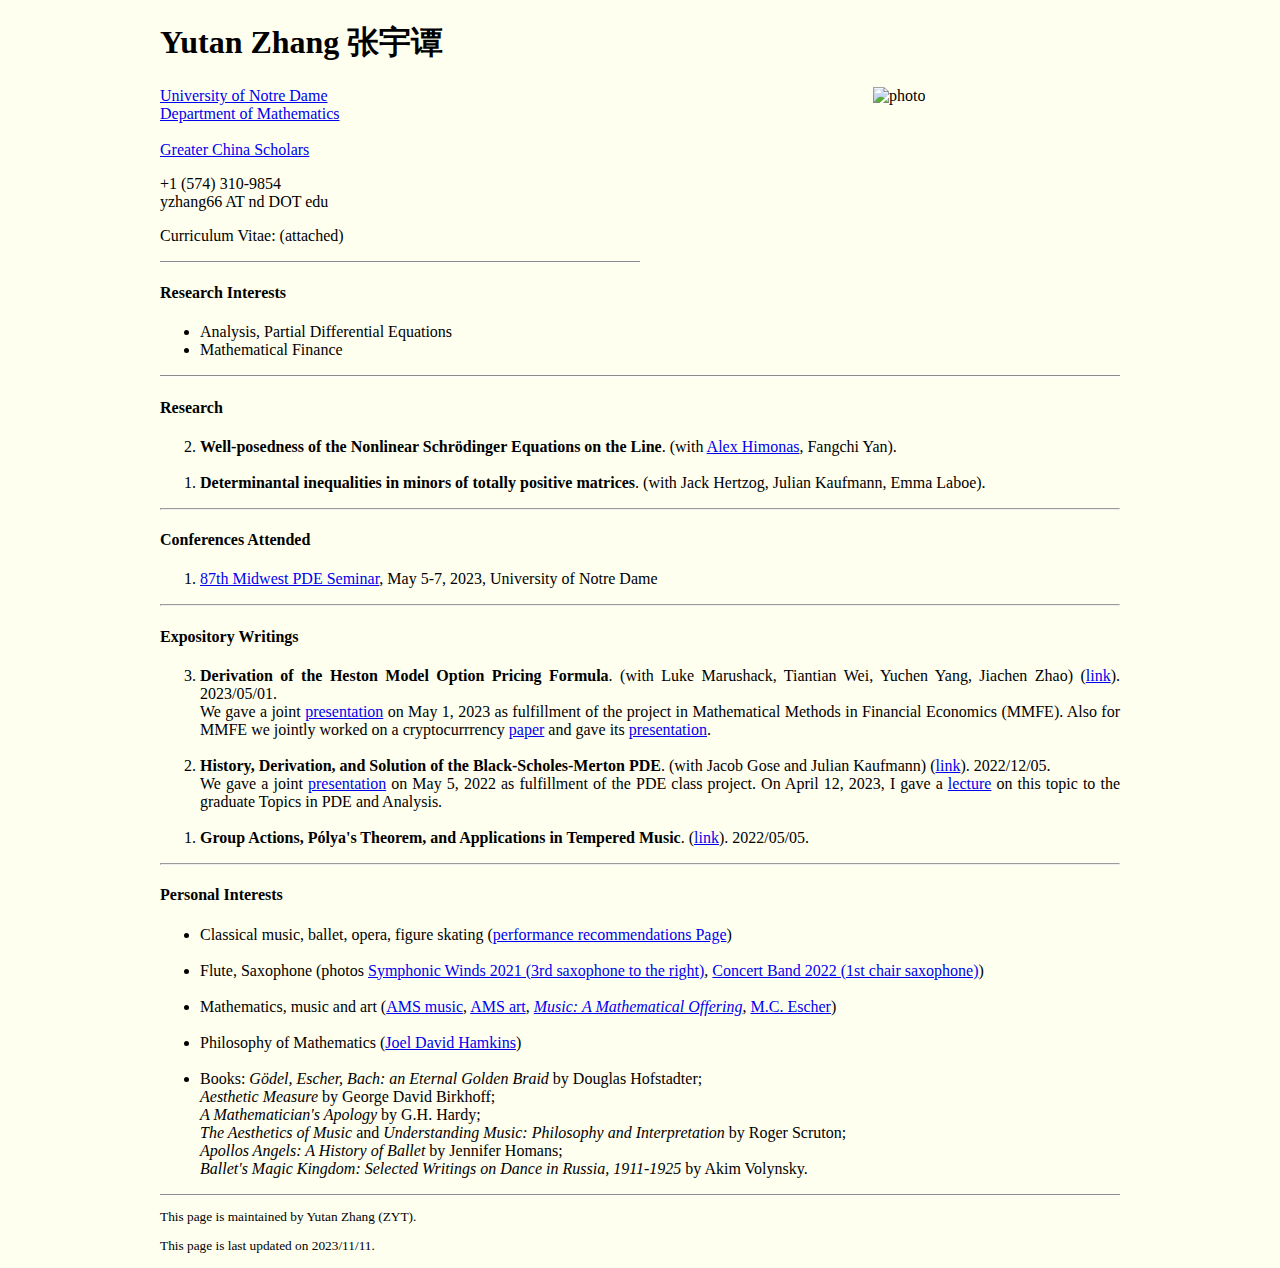
==== index.html @ 04ac81f9 "Add files via upload" ====
<!DOCTYPE html>
<html lang="en" dir="ltr">
    <head profile="http://www.w3.org/2005/10/profile">
        <link rel="icon" type="image/png" href="Y_Royal.png">
        <meta charset="utf-8">
        <meta name="viewport" content="width=device-width, 
        initial-scale=1.0, maximum-scale=3, user-scalable=1">
        <meta name="description" content="Homepage">
        <meta name="author" content="Yutan Zhang">
        <title>Yutan Zhang Homepage</title>
        <link rel="stylesheet" type="text/css" href="style.css">
        <script language="javascript" src="scripts.js"></script>
        <script src="https://polyfill.io/v3/polyfill.min.js?features=es6"></script>
        <script id="MathJax-script"
        async src="https://cdn.jsdelivr.net/npm/mathjax@3/es5/tex-mml-chtml.js"></script>
    </head>
    <body>
        <header class="container">
            <h1>Yutan Zhang 张宇谭</h1>
        </header>
        <div class="container">
            <div id="pic">
                <center>
                    <img src="./mainfiles/YZ_GCS_230429_Graduation-Celebration-006.JPG"
                    alt="photo" width="75%">
                </center>
            </div>
            <div id="main">
                <a href="https://www.nd.edu" target="_blank" rel="noopener noreferrer">
                    University of Notre Dame</a>
                <br>
                <a href="https://math.nd.edu/" target="_blank" rel="noopener noreferrer">
                    Department of Mathematics</a>
                <br>
                <br>
                <a href="https://beijing.nd.edu/programs/greater-china-scholars-program/meet-the-scholars/class-of-2024/#yutan"
                target="_blank" rel="noopener noreferrer">
                    Greater China Scholars</a>
                <p>
                    +1 (574) 310-9854
                    <br>
                    yzhang66 AT nd DOT edu
                    <br>
                </p>
                <p>
                    Curriculum Vitae: (attached)
                    <!-- <a href="./mainfiles/Yutan_Zhang_CV_full.pdf">CV.pdf</a>. -->
                </p>
                <hr class="solid">
                <p>
                    <h4>Research Interests</h4>
                </p>
                <p>
                    <ul>
                        <li>
                            Analysis, Partial Differential Equations
                        </li>
                        <li>
                            Mathematical Finance
                        </li>
                    </ul>
                </p>
            </div>
        </div>
        <hr class="solid">
        <p>
            <h4>Research</h4>
            <ol reversed>
                <li>
                    <b>Well-posedness of the Nonlinear Schrödinger Equations on the Line</b>.
                    (with
                    <a href="https://math.nd.edu/people/faculty/alex-himonas/"
                    target="_blank" rel="noopener noreferrer">Alex Himonas</a>,
                    Fangchi Yan).
                </li>
                <br>
                <li>
                    <b>Determinantal inequalities in minors of totally positive matrices</b>.
                    (with Jack Hertzog, Julian Kaufmann, Emma Laboe).
                </li>
            </ol>
        </p>
        <hr>
        <p>
            <h4>Conferences Attended</h4>
            <ol reversed>
                <li>
                    <a href="https://sites.nd.edu/midwestpde23/" target="_blank"
                    rel="noopener noreferrer">
                        87th Midwest PDE Seminar</a>,
                    May 5-7, 2023, University of Notre Dame
                </li>
            </ol>
        </p>
        <hr>
        <p>
            <h4>Expository Writings</h4>
            <ol reversed>
                <li>
                    <b>Derivation of the Heston Model Option Pricing Formula</b>.
                    (with Luke Marushack, Tiantian Wei, Yuchen Yang, Jiachen Zhao)
                    (<a href="./ND/SP23_MATH_50570___Heston_Model_Project.pdf"
                    target="_blank" rel="noopener noreferrer">link</a>).
                    2023/05/01.
                    <br>
                    We gave a joint
                    <a href="./ND/SP23_MATH_50570___Heston_Model_Presentation.pdf"
                    target="_blank" rel="noopener noreferrer">presentation</a>
                    on May 1, 2023 as fulfillment of the project in Mathematical
                    Methods in Financial Economics (MMFE). Also for MMFE we jointly
                    worked on a cryptocurrrency
                    <a href="./ND/Final version_Crypto Paper.pdf"
                    target="_blank" rel="noopener noreferrer">paper</a>
                    and gave its
                    <a href="./ND/Presentation_Crypto.pptx.pdf"
                    target="_blank" rel="noopener noreferrer">presentation</a>.
                </li>
                <br>
                <li>
                    <b>History, Derivation, and Solution of the Black-Scholes-Merton PDE</b>.
                    (with Jacob Gose and Julian Kaufmann)
                    (<a href="./ND/FA22_MATH_40750___Project.pdf"
                    target="_blank" rel="noopener noreferrer">link</a>).
                    2022/12/05.
                    <br>
                    We gave a joint
                    <a href="./ND/FA22_MATH_40750___Project_Presentation.pdf"
                    target="_blank" rel="noopener noreferrer">presentation</a>
                    on May 5, 2022 as fulfillment of the PDE class project.
                    On April 12, 2023, I gave a
                    <a href="./ND/BSM-PDE-YutanZhang-presentation.pdf"
                    target="_blank" rel="noopener noreferrer">lecture</a>
                    on this topic to the graduate Topics in PDE and Analysis.
                </li>
                <br>
                <li>
                    <b>Group Actions, Pólya's Theorem, and Applications in Tempered Music</b>.
                    (<a href="./ND/SP22_MATH_30710___Final_Project.pdf"
                    target="_blank" rel="noopener noreferrer">link</a>).
                    2022/05/05.
                </li>
            </ol>
        </p>
        <hr>
        <p>
            <h4>Personal Interests</h4>
            <p>
                <ul>
                    <li>
                        Classical music, ballet, opera, figure skating (<a 
                        href="performance-recommendations.html">performance
                        recommendations Page</a>)
                    </li>
                    <br>
                    <li>
                        Flute, Saxophone (photos <a href="./ND/Winds21-22.JPG"
                        target="_blank" rel="noopener noreferrer">Symphonic Winds 2021
                        (3rd saxophone to the right)</a>,
                        <a href="./ND/Band22.JPG" target="_blank"
                        rel="noopener noreferrer">Concert Band 2022
                        (1st chair saxophone)</a>)
                    </li>
                    <br>
                    <li>
                        Mathematics, music and art
                        (<a href="https://www.ams.org/publicoutreach/math-and-music"
                        target="_blank" rel="noopener noreferrer">AMS music</a>,
                        <a href="https://www.ams.org/publicoutreach/math-imagery/math-imagery"
                        target="_blank" rel="noopener noreferrer">AMS art</a>,
                        <a href="https://homepages.abdn.ac.uk/d.j.benson/pages/html/maths-music.html"
                        target="_blank" rel="noopener noreferrer"><i>Music:
                        A Mathematical Offering</i></a>,
                        <a href="https://mcescher.com/" target="_blank"
                        rel="noopener noreferrer">M.C. Escher</a>)
                    </li>
                    <br>
                    <li>
                        Philosophy of Mathematics
                        (<a href="https://jdh.hamkins.org/" target="_blank"
                        rel="noopener noreferrer">Joel David Hamkins</a>)
                    </li>
                    <br>
                    <li>
                        Books:
                        <i>Gödel, Escher, Bach: an Eternal Golden Braid</i>
                        by Douglas Hofstadter;
                        <br>
                        <i>Aesthetic Measure</i> by George David Birkhoff;
                        <br>
                        <i>A Mathematician's Apology</i> by G.H. Hardy;
                        <br>
                        <i>The Aesthetics of Music</i> and
                        <i>Understanding Music: Philosophy and Interpretation</i>
                        by Roger Scruton;
                        <br>
                        <i>Apollos Angels: A History of Ballet</i>
                        by Jennifer Homans;
                        <br>
                        <i>Ballet's Magic Kingdom: Selected Writings on Dance in Russia, 1911-1925</i>
                        by Akim Volynsky.
                    </li>
                </ul>
            </p>
        </p>
        <hr class="solid">
        <small>
            <p>This page is maintained by Yutan Zhang (ZYT).</p>
            <p>This page is last updated on 2023/11/11.</p>
        </small>
    </body>
</html>
---- style.css ----
body {
    background-color: ivory; text-align: justify; max-width:60em; 
    margin:auto;
}

body {
    font-family:"Times New Roman", Times, serif, "Microsoft YaHei", STFangsong;
    font-variant-ligatures:historical-ligatures;
    font-variant-alternates:historical-forms;
    font-feature-settings: "hlig" 1, "dlig" 1;
    font-variant:inherit;
}

html { text-size-adjust:auto; zoom:100%;  }



#main {
    width: 50%;
    margin-right: 2%;
}

#pic {
    width: 46%;
    margin-left: 2%;
    float: right;
    position: relative;
    top: -0em;
}


@media (max-width: 767px)
{
#main {
    width: 100%;
    margin: 0;
}

#pic {
    width: 100%;
    top: 0;
    margin-left: 0%;
    margin-bottom: 5%;
    float: none;
}
}




hr.solid {
  border: 0;
  border-top: 1px solid #8c8c8c;
  border-bottom: 1px solid #fff;
}


.blocklinks {
    font-variant: small-caps;
    text-decoration:none;
    font-size: 11pt;
    color: #0C2340;
    font-weight: normal;
}

a.blocklinks:hover {
    color:#AE9142;
    text-decoration:underline;
}

a:hover {
    color:#0C2340;
}
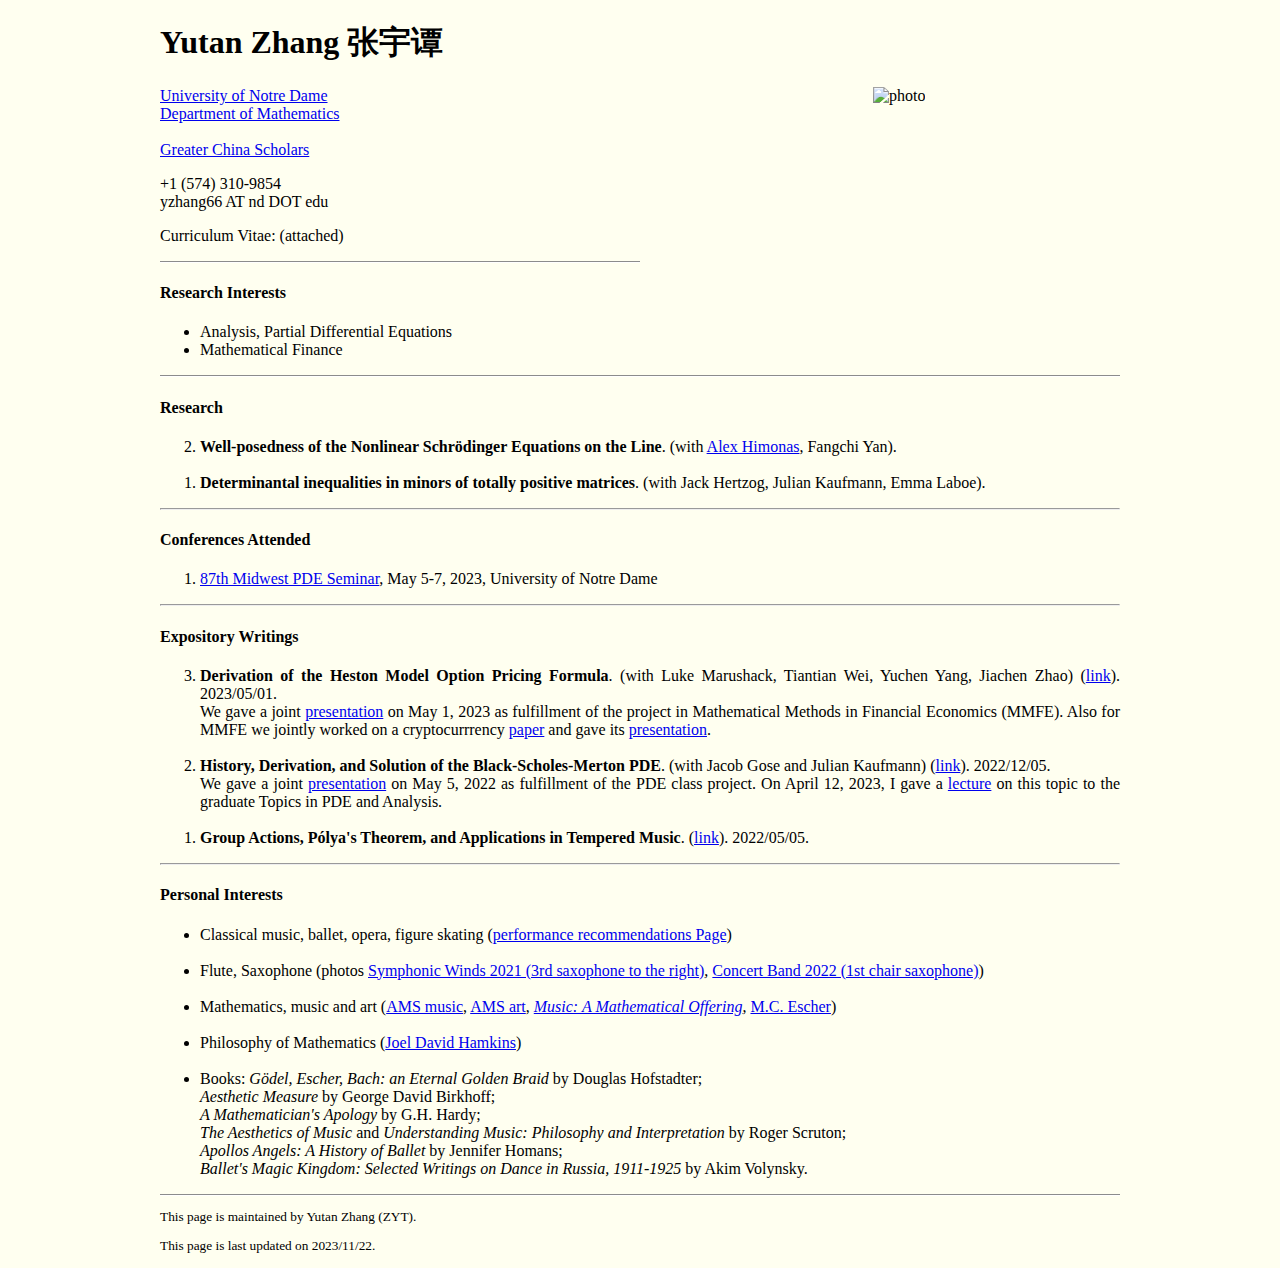
==== commit 17619e81: "Add files via upload" ====
--- a/index.html
+++ b/index.html
@@ -13,6 +13,20 @@
         <script src="https://polyfill.io/v3/polyfill.min.js?features=es6"></script>
         <script id="MathJax-script"
         async src="https://cdn.jsdelivr.net/npm/mathjax@3/es5/tex-mml-chtml.js"></script>
+        <script type="text/javascript">
+            (function(c,l,a,r,i,t,y){
+                c[a]=c[a]||function(){(c[a].q=c[a].q||[]).push(arguments)};
+                t=l.createElement(r);t.async=1;t.src="https://www.clarity.ms/tag/"+i;
+                y=l.getElementsByTagName(r)[0];y.parentNode.insertBefore(t,y);
+            })(window, document, "clarity", "script", "jubpw1b5bf");
+        </script>
+        <script async src="https://www.googletagmanager.com/gtag/js?id=G-C53NVKEVV3"></script>
+        <script>
+            window.dataLayer = window.dataLayer || [];
+            function gtag(){dataLayer.push(arguments);}
+            gtag('js', new Date());
+            gtag('config', 'G-C53NVKEVV3');
+        </script>
     </head>
     <body>
         <header class="container">
@@ -205,7 +219,7 @@
         <hr class="solid">
         <small>
             <p>This page is maintained by Yutan Zhang (ZYT).</p>
-            <p>This page is last updated on 2023/11/11.</p>
+            <p>This page is last updated on 2023/11/22.</p>
         </small>
     </body>
 </html>
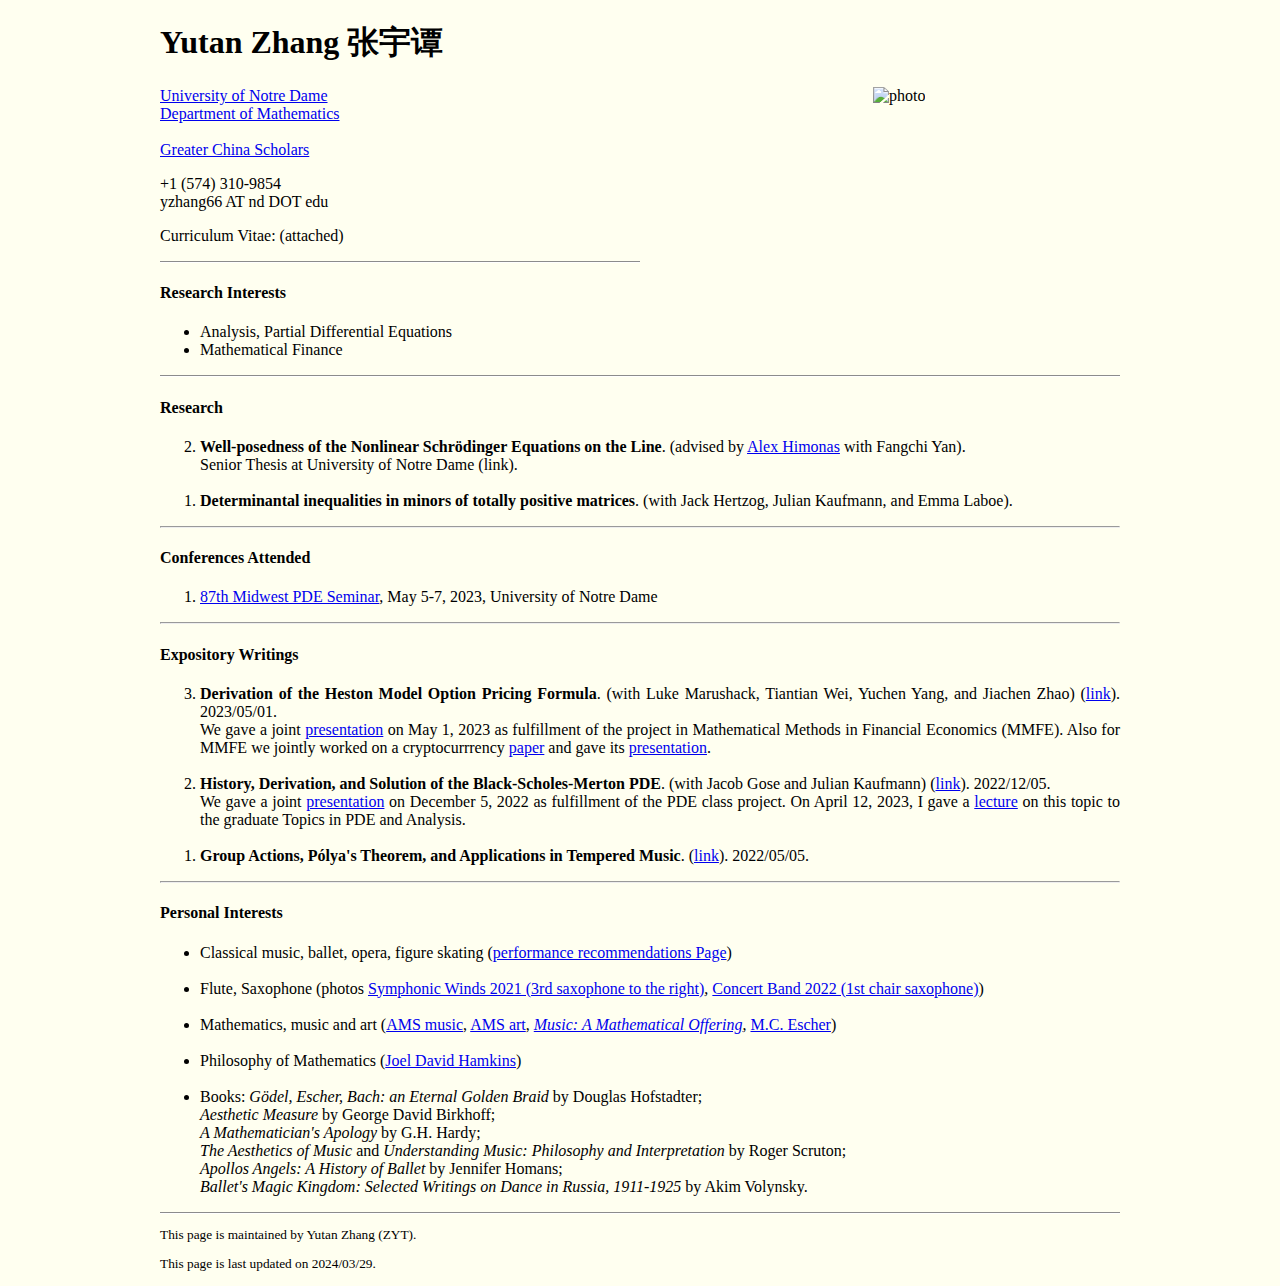
==== commit bb412dc3: "fixed formatting" ====
--- a/index.html
+++ b/index.html
@@ -82,15 +82,17 @@
             <ol reversed>
                 <li>
                     <b>Well-posedness of the Nonlinear Schrödinger Equations on the Line</b>.
-                    (with
+                    (advised by
                     <a href="https://math.nd.edu/people/faculty/alex-himonas/"
-                    target="_blank" rel="noopener noreferrer">Alex Himonas</a>,
-                    Fangchi Yan).
+                    target="_blank" rel="noopener noreferrer">Alex Himonas</a>
+                    with Fangchi Yan).
+                    <br>
+                    Senior Thesis at University of Notre Dame (link).
                 </li>
                 <br>
                 <li>
                     <b>Determinantal inequalities in minors of totally positive matrices</b>.
-                    (with Jack Hertzog, Julian Kaufmann, Emma Laboe).
+                    (with Jack Hertzog, Julian Kaufmann, and Emma Laboe).
                 </li>
             </ol>
         </p>
@@ -112,7 +114,7 @@
             <ol reversed>
                 <li>
                     <b>Derivation of the Heston Model Option Pricing Formula</b>.
-                    (with Luke Marushack, Tiantian Wei, Yuchen Yang, Jiachen Zhao)
+                    (with Luke Marushack, Tiantian Wei, Yuchen Yang, and Jiachen Zhao)
                     (<a href="./ND/SP23_MATH_50570___Heston_Model_Project.pdf"
                     target="_blank" rel="noopener noreferrer">link</a>).
                     2023/05/01.
@@ -140,7 +142,7 @@
                     We gave a joint
                     <a href="./ND/FA22_MATH_40750___Project_Presentation.pdf"
                     target="_blank" rel="noopener noreferrer">presentation</a>
-                    on May 5, 2022 as fulfillment of the PDE class project.
+                    on December 5, 2022 as fulfillment of the PDE class project.
                     On April 12, 2023, I gave a
                     <a href="./ND/BSM-PDE-YutanZhang-presentation.pdf"
                     target="_blank" rel="noopener noreferrer">lecture</a>
@@ -219,7 +221,7 @@
         <hr class="solid">
         <small>
             <p>This page is maintained by Yutan Zhang (ZYT).</p>
-            <p>This page is last updated on 2023/11/22.</p>
+            <p>This page is last updated on 2024/03/29.</p>
         </small>
     </body>
 </html>
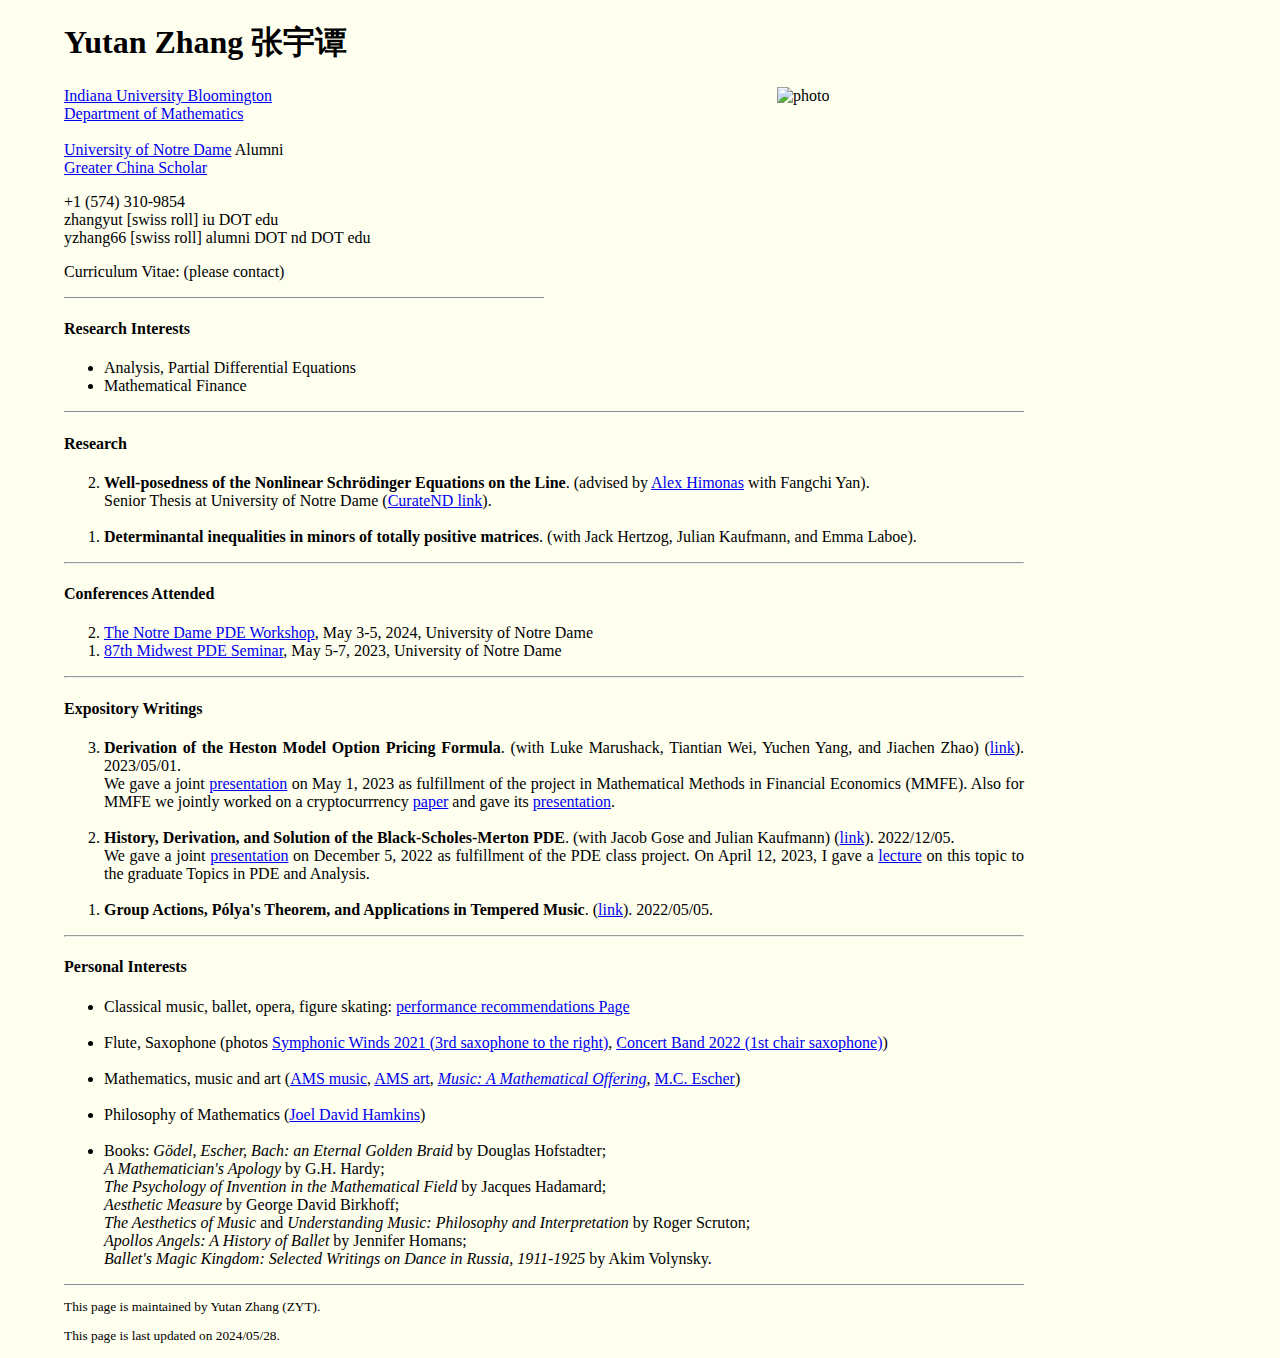
==== commit 97ff1724: "regular updates" ====
--- a/index.html
+++ b/index.html
@@ -40,25 +40,34 @@
                 </center>
             </div>
             <div id="main">
+                <a href="https://bloomington.iu.edu" target="_blank" rel="noopener noreferrer">
+                    Indiana University Bloomington</a>
+                <br>
+                <a href="https://math.indiana.edu" target="_blank" rel="noopener noreferrer">
+                    Department of Mathematics</a>
+                <br>
+                <br>
                 <a href="https://www.nd.edu" target="_blank" rel="noopener noreferrer">
                     University of Notre Dame</a>
-                <br>
+                    Alumni
+                <br>
+                <!--
                 <a href="https://math.nd.edu/" target="_blank" rel="noopener noreferrer">
                     Department of Mathematics</a>
-                <br>
-                <br>
+                -->
                 <a href="https://beijing.nd.edu/programs/greater-china-scholars-program/meet-the-scholars/class-of-2024/#yutan"
                 target="_blank" rel="noopener noreferrer">
-                    Greater China Scholars</a>
+                    Greater China Scholar</a>
                 <p>
                     +1 (574) 310-9854
                     <br>
-                    yzhang66 AT nd DOT edu
-                    <br>
-                </p>
-                <p>
-                    Curriculum Vitae: (attached)
-                    <!-- <a href="./mainfiles/Yutan_Zhang_CV_full.pdf">CV.pdf</a>. -->
+                    zhangyut [swiss roll] iu DOT edu
+                    <br>
+                    yzhang66 [swiss roll] alumni DOT nd DOT edu
+                    <br>
+                </p>
+                <p>
+                    Curriculum Vitae: (please contact)
                 </p>
                 <hr class="solid">
                 <p>
@@ -87,7 +96,9 @@
                     target="_blank" rel="noopener noreferrer">Alex Himonas</a>
                     with Fangchi Yan).
                     <br>
-                    Senior Thesis at University of Notre Dame (link).
+                    Senior Thesis at University of Notre Dame 
+                    (<a href="https://doi.org/10.7274/25761309" target="_blank"
+                    rel="noopener noreferrer">CurateND link</a>).
                 </li>
                 <br>
                 <li>
@@ -100,6 +111,12 @@
         <p>
             <h4>Conferences Attended</h4>
             <ol reversed>
+                <li>
+                    <a href="https://sites.nd.edu/pdeworkshop24/" target="_blank"
+                    rel="noopener noreferrer">
+                        The Notre Dame PDE Workshop</a>,
+                    May 3-5, 2024, University of Notre Dame
+                </li>
                 <li>
                     <a href="https://sites.nd.edu/midwestpde23/" target="_blank"
                     rel="noopener noreferrer">
@@ -163,9 +180,9 @@
             <p>
                 <ul>
                     <li>
-                        Classical music, ballet, opera, figure skating (<a 
+                        Classical music, ballet, opera, figure skating: <a 
                         href="performance-recommendations.html">performance
-                        recommendations Page</a>)
+                        recommendations Page</a>
                     </li>
                     <br>
                     <li>
@@ -201,9 +218,12 @@
                         <i>Gödel, Escher, Bach: an Eternal Golden Braid</i>
                         by Douglas Hofstadter;
                         <br>
+                        <i>A Mathematician's Apology</i> by G.H. Hardy;
+                        <br>
+                        <i>The Psychology of Invention in the Mathematical Field</i>
+                        by Jacques Hadamard;
+                        <br>
                         <i>Aesthetic Measure</i> by George David Birkhoff;
-                        <br>
-                        <i>A Mathematician's Apology</i> by G.H. Hardy;
                         <br>
                         <i>The Aesthetics of Music</i> and
                         <i>Understanding Music: Philosophy and Interpretation</i>
@@ -221,7 +241,7 @@
         <hr class="solid">
         <small>
             <p>This page is maintained by Yutan Zhang (ZYT).</p>
-            <p>This page is last updated on 2024/03/29.</p>
+            <p>This page is last updated on 2024/05/28.</p>
         </small>
     </body>
 </html>
--- a/style.css
+++ b/style.css
@@ -1,6 +1,7 @@
 body {
     background-color: ivory; text-align: justify; max-width:60em; 
     margin:auto;
+    margin-left: 5%; margin-right:5%;
 }
 
 body {
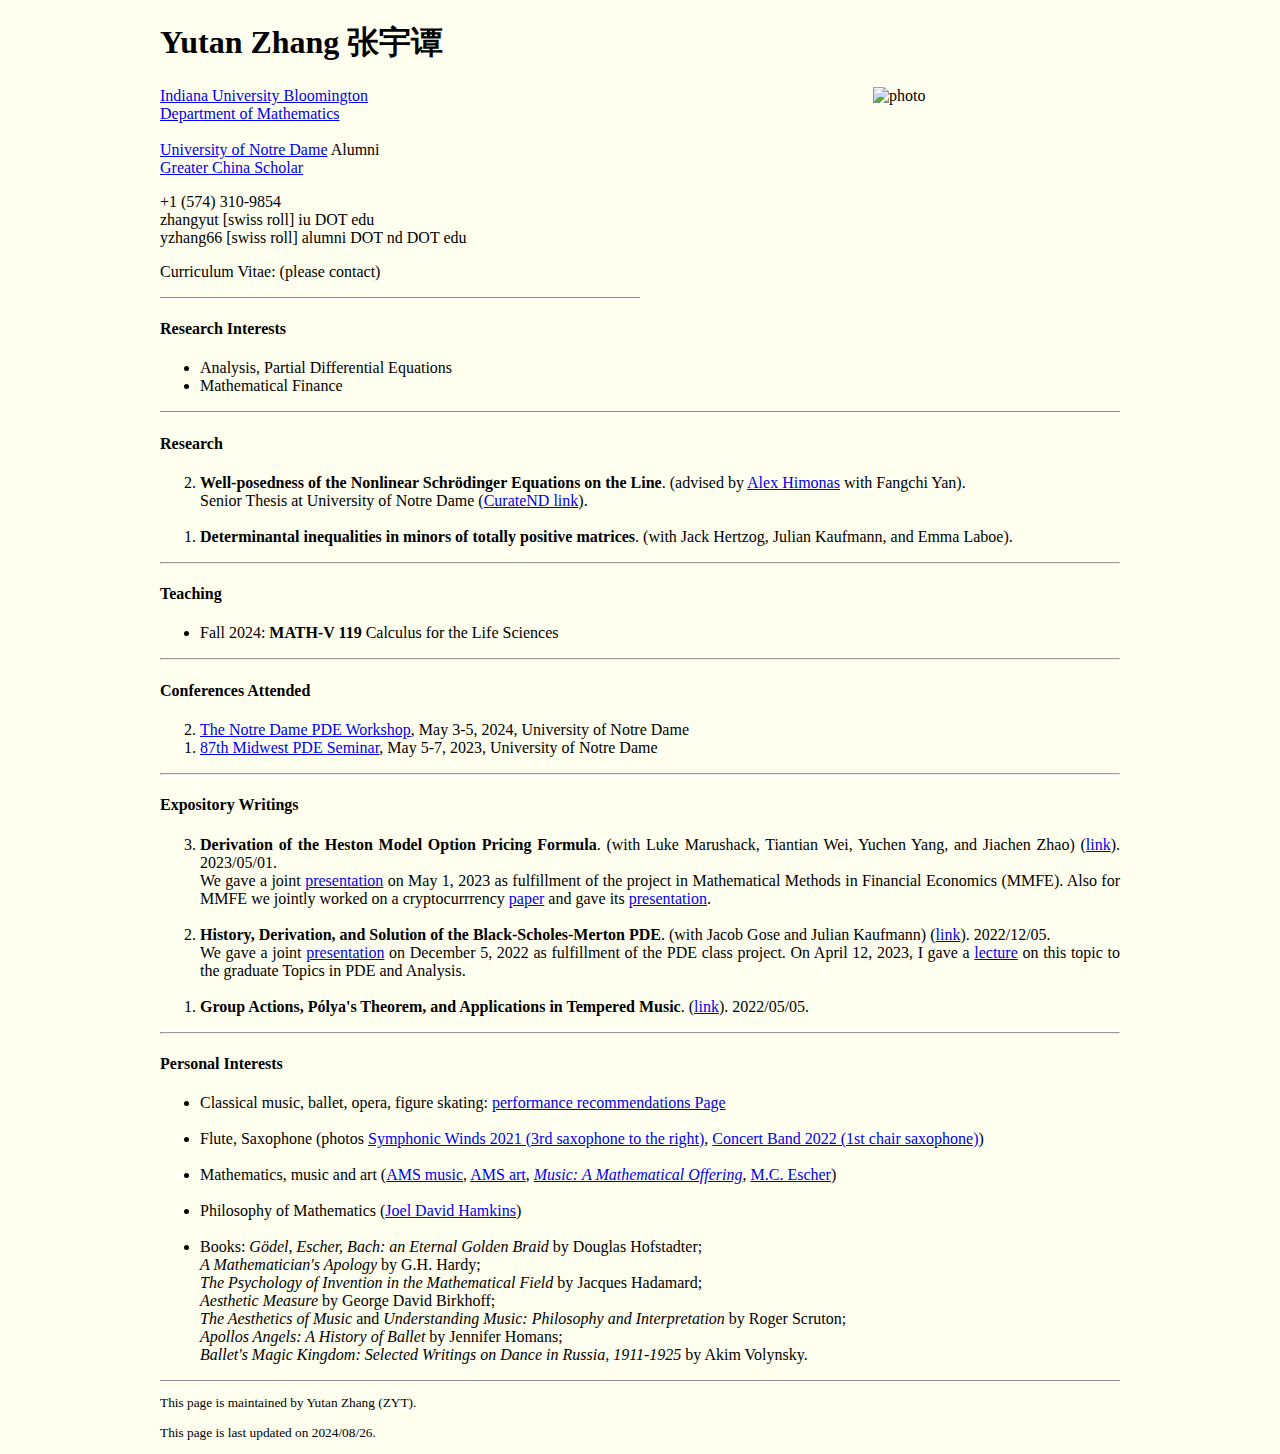
==== commit 25e0995c: "add teaching" ====
--- a/index.html
+++ b/index.html
@@ -109,6 +109,16 @@
         </p>
         <hr>
         <p>
+            <h4>Teaching</h4>
+            <ul>
+                <li>
+                    Fall 2024:
+                    <b>MATH-V 119</b> Calculus for the Life Sciences
+                </li>
+            </ul>
+        </p>
+        <hr>
+        <p>
             <h4>Conferences Attended</h4>
             <ol reversed>
                 <li>
@@ -241,7 +251,7 @@
         <hr class="solid">
         <small>
             <p>This page is maintained by Yutan Zhang (ZYT).</p>
-            <p>This page is last updated on 2024/05/28.</p>
+            <p>This page is last updated on 2024/08/26.</p>
         </small>
     </body>
 </html>
--- a/style.css
+++ b/style.css
@@ -1,7 +1,7 @@
 body {
     background-color: ivory; text-align: justify; max-width:60em; 
     margin:auto;
-    margin-left: 5%; margin-right:5%;
+    padding-left: 20px; padding-right:20px;
 }
 
 body {
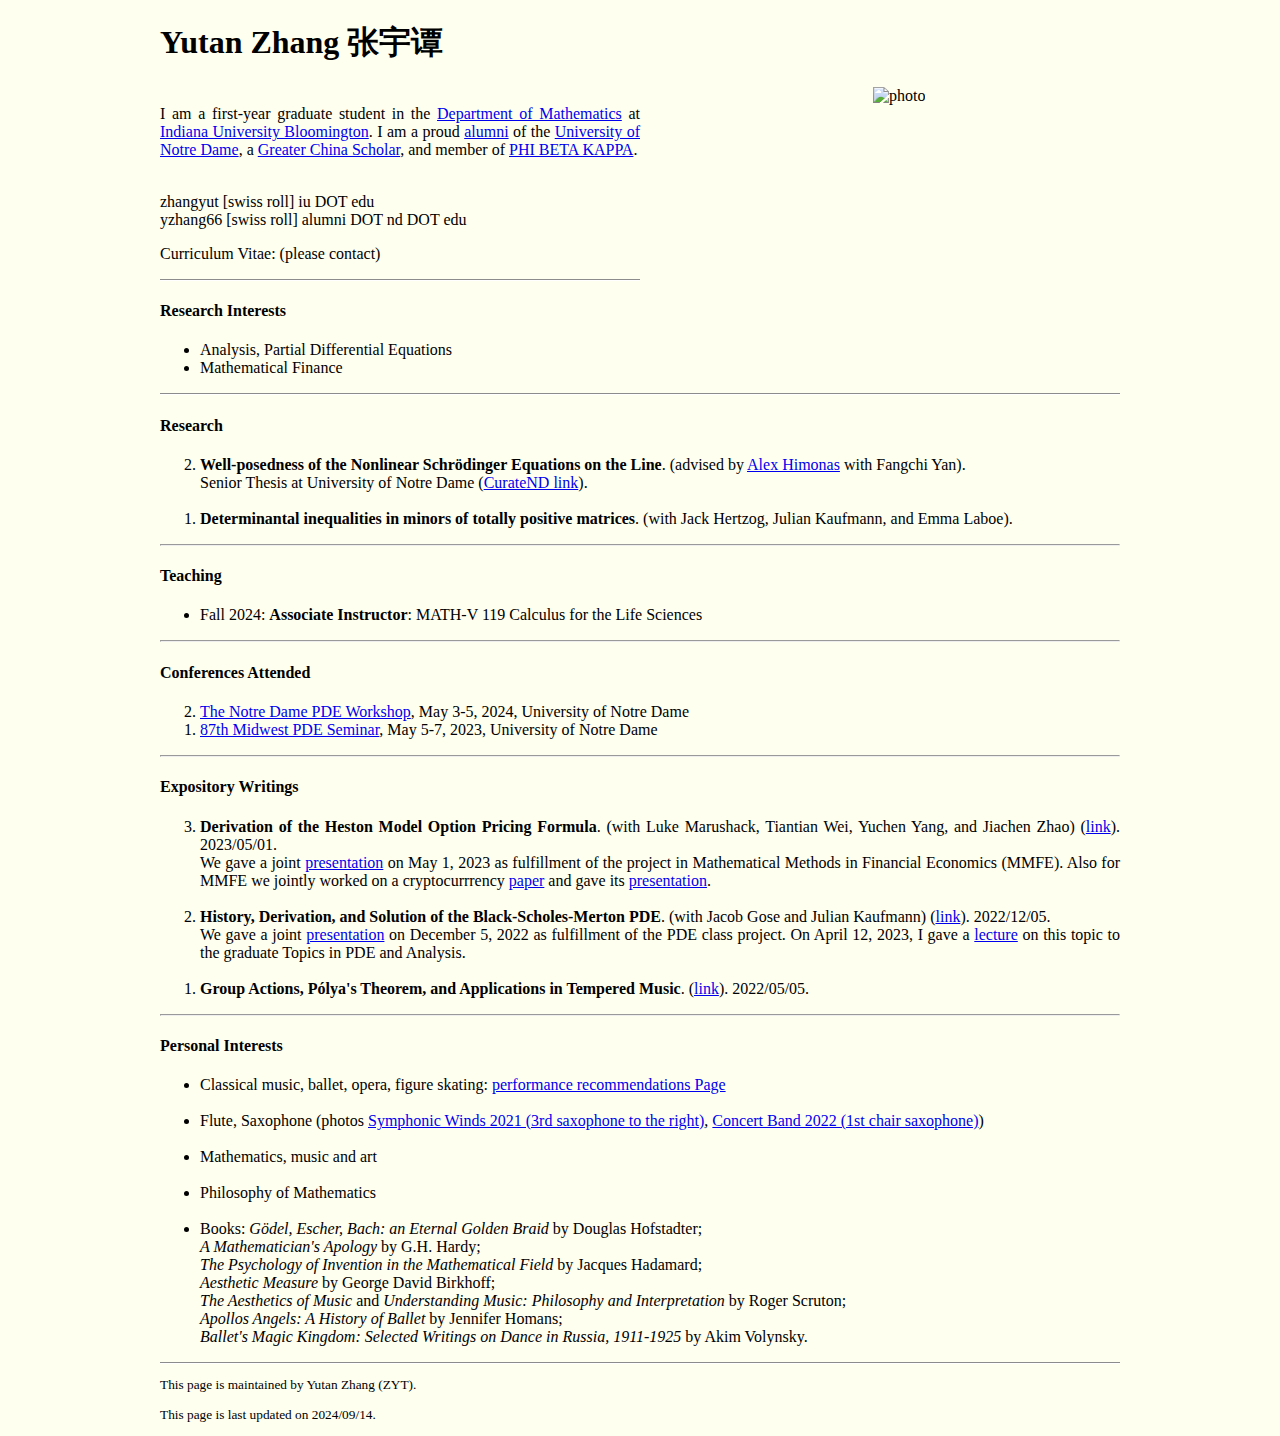
==== commit 5e3272d1: "edited details" ====
--- a/index.html
+++ b/index.html
@@ -40,27 +40,23 @@
                 </center>
             </div>
             <div id="main">
+                <br>
+                I am a first-year graduate student in the <a href="https://math.indiana.edu"
+                target="_blank" rel="noopener noreferrer">Department of Mathematics</a> at
                 <a href="https://bloomington.iu.edu" target="_blank" rel="noopener noreferrer">
-                    Indiana University Bloomington</a>
-                <br>
-                <a href="https://math.indiana.edu" target="_blank" rel="noopener noreferrer">
-                    Department of Mathematics</a>
-                <br>
-                <br>
-                <a href="https://www.nd.edu" target="_blank" rel="noopener noreferrer">
-                    University of Notre Dame</a>
-                    Alumni
-                <br>
-                <!--
-                <a href="https://math.nd.edu/" target="_blank" rel="noopener noreferrer">
-                    Department of Mathematics</a>
-                -->
+                Indiana University Bloomington</a>.
+                I am a proud
+                <a href="https://my.nd.edu/" target="_blank" rel="noopener noreferrer">alumni</a>
+                of the
+                <a href="https://www.nd.edu/" target="_blank" rel="noopener noreferrer">University of Notre Dame</a>,
+                a
                 <a href="https://beijing.nd.edu/programs/greater-china-scholars-program/meet-the-scholars/class-of-2024/#yutan"
-                target="_blank" rel="noopener noreferrer">
-                    Greater China Scholar</a>
-                <p>
-                    +1 (574) 310-9854
-                    <br>
+                target="_blank" rel="noopener noreferrer">Greater China Scholar</a>,
+                and member of
+                <a href="https://www.pbk.org/" target="_blank" rel="noopener noreferrer">PHI BETA KAPPA</a>.
+                <br>
+                <br>
+                <p>
                     zhangyut [swiss roll] iu DOT edu
                     <br>
                     yzhang66 [swiss roll] alumni DOT nd DOT edu
@@ -113,7 +109,8 @@
             <ul>
                 <li>
                     Fall 2024:
-                    <b>MATH-V 119</b> Calculus for the Life Sciences
+                    <b>Associate Instructor</b>:
+                    MATH-V 119 Calculus for the Life Sciences
                 </li>
             </ul>
         </p>
@@ -206,6 +203,7 @@
                     <br>
                     <li>
                         Mathematics, music and art
+                        <!--
                         (<a href="https://www.ams.org/publicoutreach/math-and-music"
                         target="_blank" rel="noopener noreferrer">AMS music</a>,
                         <a href="https://www.ams.org/publicoutreach/math-imagery/math-imagery"
@@ -215,12 +213,15 @@
                         A Mathematical Offering</i></a>,
                         <a href="https://mcescher.com/" target="_blank"
                         rel="noopener noreferrer">M.C. Escher</a>)
+                        -->
                     </li>
                     <br>
                     <li>
                         Philosophy of Mathematics
+                        <!--
                         (<a href="https://jdh.hamkins.org/" target="_blank"
                         rel="noopener noreferrer">Joel David Hamkins</a>)
+                        -->
                     </li>
                     <br>
                     <li>
@@ -251,7 +252,7 @@
         <hr class="solid">
         <small>
             <p>This page is maintained by Yutan Zhang (ZYT).</p>
-            <p>This page is last updated on 2024/08/26.</p>
+            <p>This page is last updated on 2024/09/14.</p>
         </small>
     </body>
 </html>
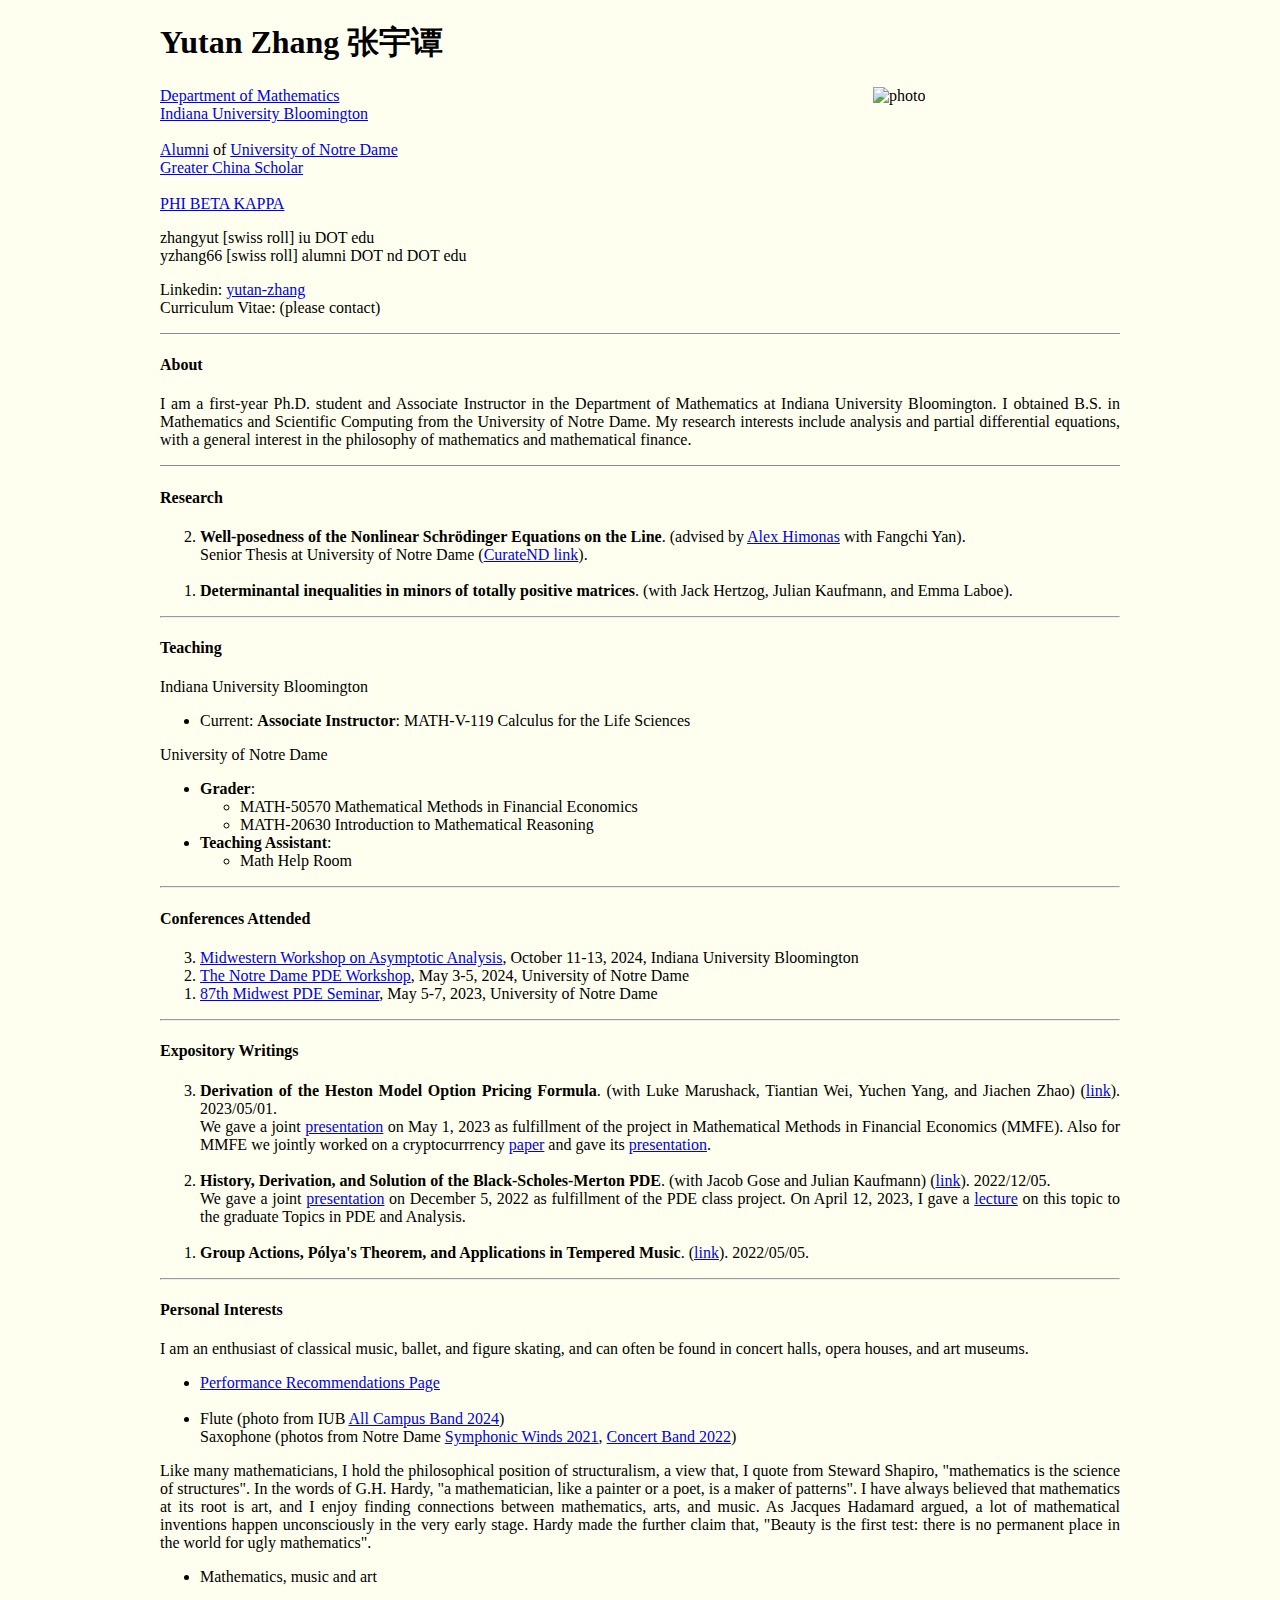
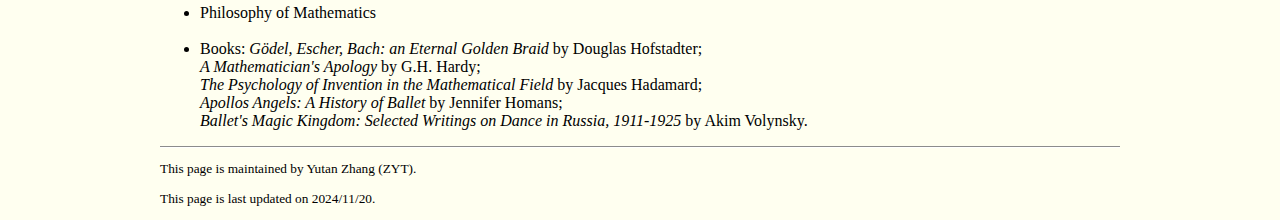
==== commit 253c547a: "periodical updates" ====
--- a/index.html
+++ b/index.html
@@ -40,21 +40,22 @@
                 </center>
             </div>
             <div id="main">
-                <br>
-                I am a first-year graduate student in the <a href="https://math.indiana.edu"
-                target="_blank" rel="noopener noreferrer">Department of Mathematics</a> at
+                <a href="https://math.indiana.edu" target="_blank"
+                rel="noopener noreferrer">Department of Mathematics</a>
+                <br>
                 <a href="https://bloomington.iu.edu" target="_blank" rel="noopener noreferrer">
-                Indiana University Bloomington</a>.
-                I am a proud
-                <a href="https://my.nd.edu/" target="_blank" rel="noopener noreferrer">alumni</a>
-                of the
-                <a href="https://www.nd.edu/" target="_blank" rel="noopener noreferrer">University of Notre Dame</a>,
-                a
+                Indiana University Bloomington</a>
+                <br>
+                <br>
+                <a href="https://my.nd.edu/" target="_blank" rel="noopener noreferrer">Alumni</a>
+                of
+                <a href="https://www.nd.edu/" target="_blank" rel="noopener noreferrer">University of Notre Dame</a>
+                <br>
                 <a href="https://beijing.nd.edu/programs/greater-china-scholars-program/meet-the-scholars/class-of-2024/#yutan"
-                target="_blank" rel="noopener noreferrer">Greater China Scholar</a>,
-                and member of
-                <a href="https://www.pbk.org/" target="_blank" rel="noopener noreferrer">PHI BETA KAPPA</a>.
-                <br>
+                target="_blank" rel="noopener noreferrer">Greater China Scholar</a>
+                <br>
+                <br>
+                <a href="https://www.pbk.org/" target="_blank" rel="noopener noreferrer">PHI BETA KAPPA</a>
                 <br>
                 <p>
                     zhangyut [swiss roll] iu DOT edu
@@ -63,24 +64,26 @@
                     <br>
                 </p>
                 <p>
+                    Linkedin: <a href="https://linkedin.com/in/yutan-zhang/"
+                    target="_blank" rel="noopener noreferrer">yutan-zhang</a>
+                <br>
                     Curriculum Vitae: (please contact)
-                </p>
-                <hr class="solid">
-                <p>
-                    <h4>Research Interests</h4>
-                </p>
-                <p>
-                    <ul>
-                        <li>
-                            Analysis, Partial Differential Equations
-                        </li>
-                        <li>
-                            Mathematical Finance
-                        </li>
-                    </ul>
                 </p>
             </div>
         </div>
+        <hr class="solid">
+        <p>
+            <h4>About</h4>
+            <p>
+                I am a first-year Ph.D. student and Associate Instructor in the
+                Department of Mathematics at Indiana University Bloomington.
+                I obtained B.S. in Mathematics and Scientific Computing from the
+                University of Notre Dame.
+                My research interests include analysis and partial differential equations,
+                with a general interest in the philosophy of mathematics and
+                mathematical finance.
+            </p>
+        </p>
         <hr class="solid">
         <p>
             <h4>Research</h4>
@@ -106,18 +109,51 @@
         <hr>
         <p>
             <h4>Teaching</h4>
-            <ul>
-                <li>
-                    Fall 2024:
-                    <b>Associate Instructor</b>:
-                    MATH-V 119 Calculus for the Life Sciences
-                </li>
-            </ul>
+            <p>
+                Indiana University Bloomington
+                <ul>
+                    <li>
+                        Current:
+                        <b>Associate Instructor</b>:
+                        MATH-V-119 Calculus for the Life Sciences
+                    </li>
+                </ul>
+            </p>
+            <p>
+                University of Notre Dame
+                <ul>
+                    <li>
+                        <b>Grader</b>:
+                        <ul>
+                            <li>
+                                MATH-50570 Mathematical Methods in Financial Economics
+                            </li>
+                            <li>
+                                MATH-20630 Introduction to Mathematical Reasoning
+                            </li>
+                        </ul>
+                    </li>
+                    <li>
+                        <b>Teaching Assistant</b>:
+                        <ul>
+                            <li>
+                                Math Help Room
+                            </li>
+                        </ul>
+                    </li>
+                </ul>
+            </p>
         </p>
         <hr>
         <p>
             <h4>Conferences Attended</h4>
             <ol reversed>
+                <li>
+                    <a href="http://mwaa.math.indianapolis.iu.edu/" target="_blank"
+                    rel="noopener noreferrer">
+                        Midwestern Workshop on Asymptotic Analysis</a>,
+                    October 11-13, 2024, Indiana University Bloomington
+                </li>
                 <li>
                     <a href="https://sites.nd.edu/pdeworkshop24/" target="_blank"
                     rel="noopener noreferrer">
@@ -185,22 +221,42 @@
         <p>
             <h4>Personal Interests</h4>
             <p>
+                I am an enthusiast of classical music, ballet, and figure skating,
+                and can often be found in concert halls, opera houses, and art museums.
+            </p>
+            <p>
                 <ul>
                     <li>
-                        Classical music, ballet, opera, figure skating: <a 
-                        href="performance-recommendations.html">performance
-                        recommendations Page</a>
-                    </li>
-                    <br>
-                    <li>
-                        Flute, Saxophone (photos <a href="./ND/Winds21-22.JPG"
-                        target="_blank" rel="noopener noreferrer">Symphonic Winds 2021
-                        (3rd saxophone to the right)</a>,
+                        <a href="performance-recommendations.html">Performance
+                        Recommendations Page</a>
+                    </li>
+                    <br>
+                    <li>
+                        Flute (photo from IUB <a href="./IUB/ACB_fall24.jpeg"
+                        target="_blank" rel="noopener noreferrer">
+                            All Campus Band 2024</a>)
+                        <br>
+                        Saxophone (photos from Notre Dame <a href="./ND/Winds21-22.JPG"
+                        target="_blank" rel="noopener noreferrer">Symphonic Winds 2021</a>,
                         <a href="./ND/Band22.JPG" target="_blank"
-                        rel="noopener noreferrer">Concert Band 2022
-                        (1st chair saxophone)</a>)
-                    </li>
-                    <br>
+                        rel="noopener noreferrer">Concert Band 2022</a>)
+                    </li>
+                </ul>
+            </p>
+            <p>
+                Like many mathematicians, I hold the philosophical position of
+                structuralism, a view that, I quote from Steward Shapiro,
+                "mathematics is the science of structures".
+                In the words of G.H. Hardy, "a mathematician,
+                like a painter or a poet, is a maker of patterns".
+                I have always believed that mathematics at its root is art,
+                and I enjoy finding connections between mathematics, arts, and music.
+                As Jacques Hadamard argued, a lot of mathematical inventions
+                happen unconsciously in the very early stage. 
+                Hardy made the further claim that, "Beauty is the first test:
+                there is no permanent place in the world for ugly mathematics".
+            </p>
+                <ul>
                     <li>
                         Mathematics, music and art
                         <!--
@@ -233,12 +289,14 @@
                         <br>
                         <i>The Psychology of Invention in the Mathematical Field</i>
                         by Jacques Hadamard;
+                        <!--
                         <br>
                         <i>Aesthetic Measure</i> by George David Birkhoff;
                         <br>
                         <i>The Aesthetics of Music</i> and
                         <i>Understanding Music: Philosophy and Interpretation</i>
                         by Roger Scruton;
+                        -->
                         <br>
                         <i>Apollos Angels: A History of Ballet</i>
                         by Jennifer Homans;
@@ -252,7 +310,7 @@
         <hr class="solid">
         <small>
             <p>This page is maintained by Yutan Zhang (ZYT).</p>
-            <p>This page is last updated on 2024/09/14.</p>
+            <p>This page is last updated on 2024/11/20.</p>
         </small>
     </body>
 </html>
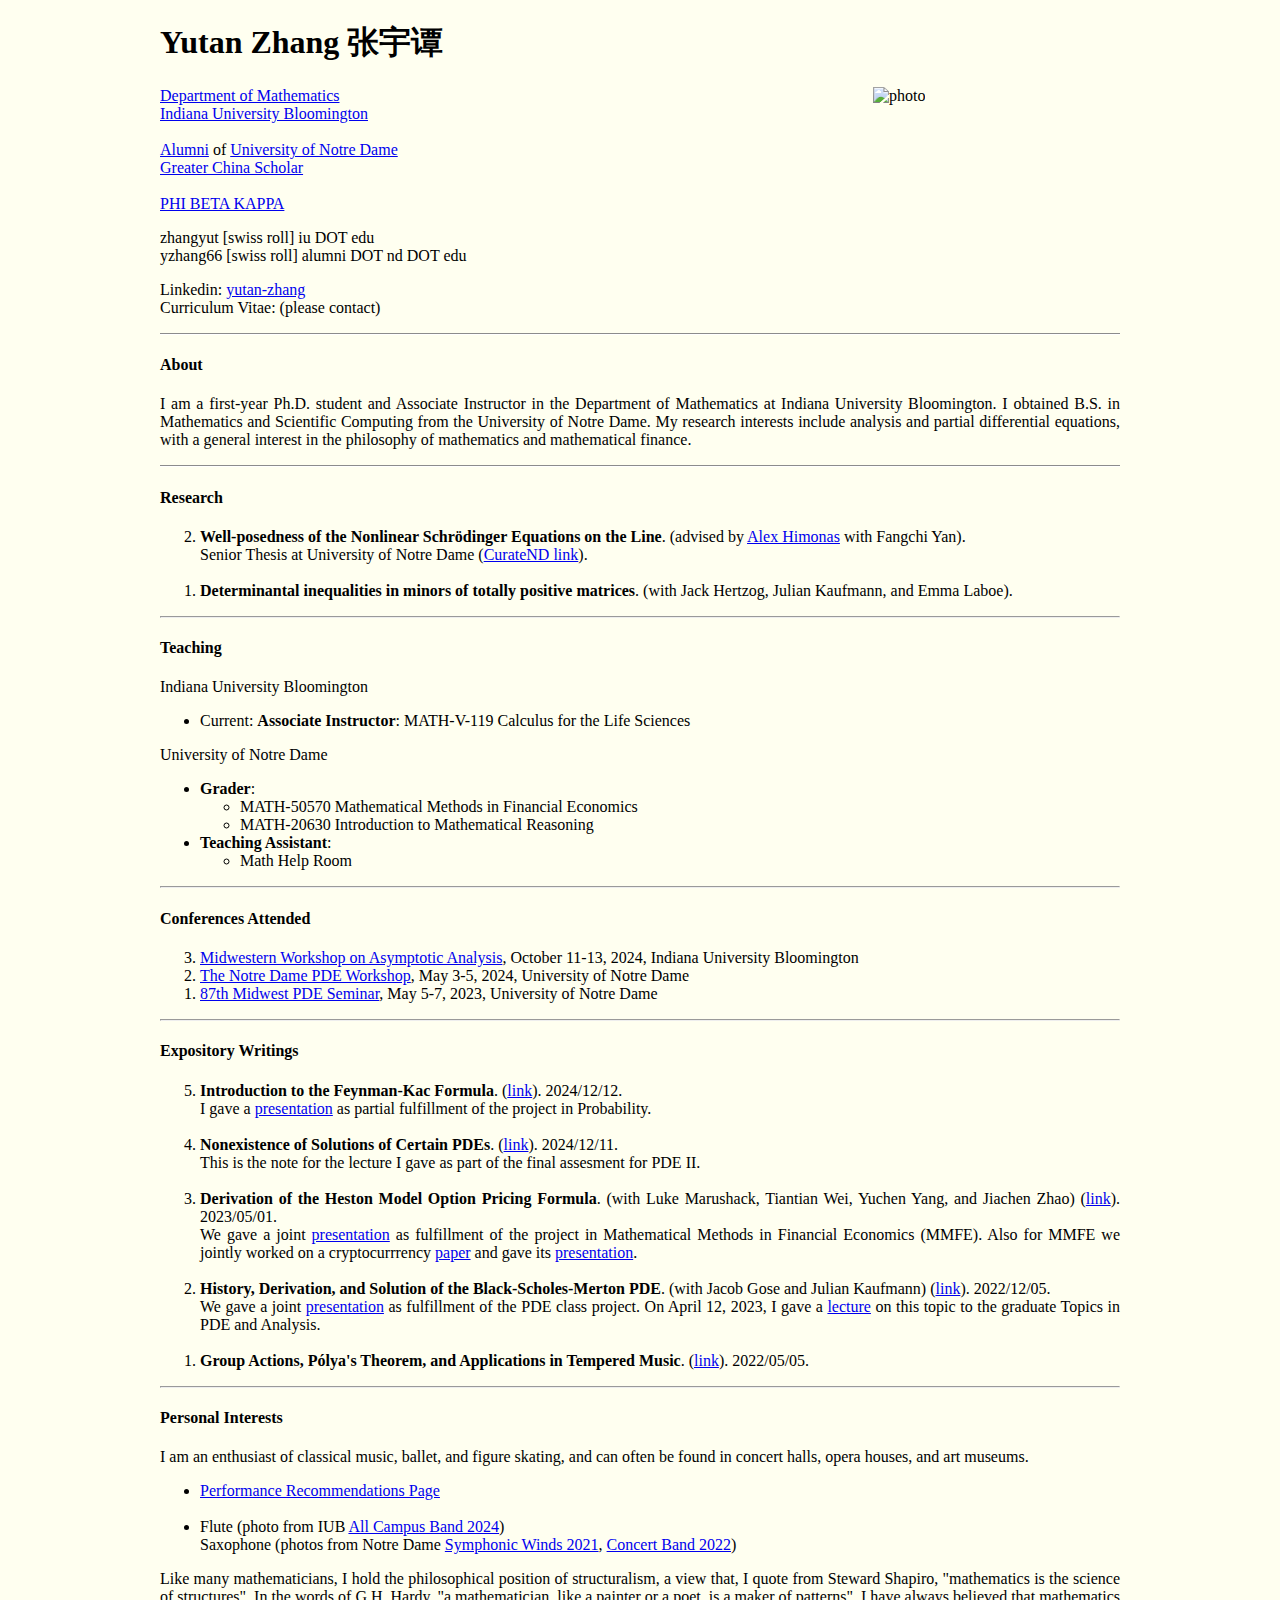
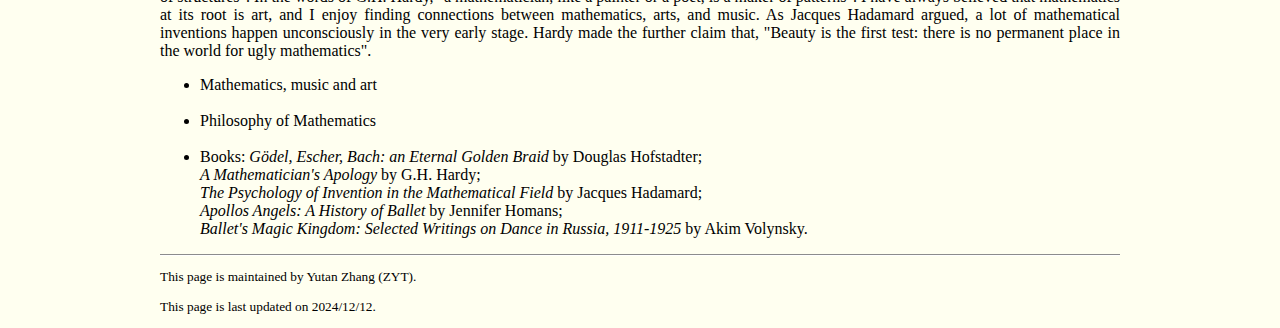
==== commit d2d19619: "Add files via upload" ====
--- a/index.html
+++ b/index.html
@@ -173,6 +173,27 @@
             <h4>Expository Writings</h4>
             <ol reversed>
                 <li>
+                    <b>Introduction to the Feynman-Kac Formula</b>.
+                    (<a href="./IUB/FA24_MATH_M_563_Project.pdf"
+                    target="_blank" rel="noopener noreferrer">link</a>).
+                    2024/12/12.
+                    <br>
+                    I gave a <a href="./IUB/FA24_MATH_M_563_Project_Presentation.pdf"
+                    target="_blank" rel="noopener noreferrer">presentation</a>
+                    as partial fulfillment of the project in Probability. 
+                </li>
+                <br>
+                <li>
+                    <b>Nonexistence of Solutions of Certain PDEs</b>.
+                    (<a href="./IUB/FA24_MATH_M_541_Lecture.pdf"
+                    target="_blank" rel="noopener noreferrer">link</a>).
+                    2024/12/11.
+                    <br>
+                    This is the note for the lecture I gave as part of the final
+                    assesment for PDE II. 
+                </li>
+                <br>
+                <li>
                     <b>Derivation of the Heston Model Option Pricing Formula</b>.
                     (with Luke Marushack, Tiantian Wei, Yuchen Yang, and Jiachen Zhao)
                     (<a href="./ND/SP23_MATH_50570___Heston_Model_Project.pdf"
@@ -182,7 +203,7 @@
                     We gave a joint
                     <a href="./ND/SP23_MATH_50570___Heston_Model_Presentation.pdf"
                     target="_blank" rel="noopener noreferrer">presentation</a>
-                    on May 1, 2023 as fulfillment of the project in Mathematical
+                    as fulfillment of the project in Mathematical
                     Methods in Financial Economics (MMFE). Also for MMFE we jointly
                     worked on a cryptocurrrency
                     <a href="./ND/Final version_Crypto Paper.pdf"
@@ -202,7 +223,7 @@
                     We gave a joint
                     <a href="./ND/FA22_MATH_40750___Project_Presentation.pdf"
                     target="_blank" rel="noopener noreferrer">presentation</a>
-                    on December 5, 2022 as fulfillment of the PDE class project.
+                    as fulfillment of the PDE class project.
                     On April 12, 2023, I gave a
                     <a href="./ND/BSM-PDE-YutanZhang-presentation.pdf"
                     target="_blank" rel="noopener noreferrer">lecture</a>
@@ -310,7 +331,7 @@
         <hr class="solid">
         <small>
             <p>This page is maintained by Yutan Zhang (ZYT).</p>
-            <p>This page is last updated on 2024/11/20.</p>
+            <p>This page is last updated on 2024/12/12.</p>
         </small>
     </body>
 </html>
